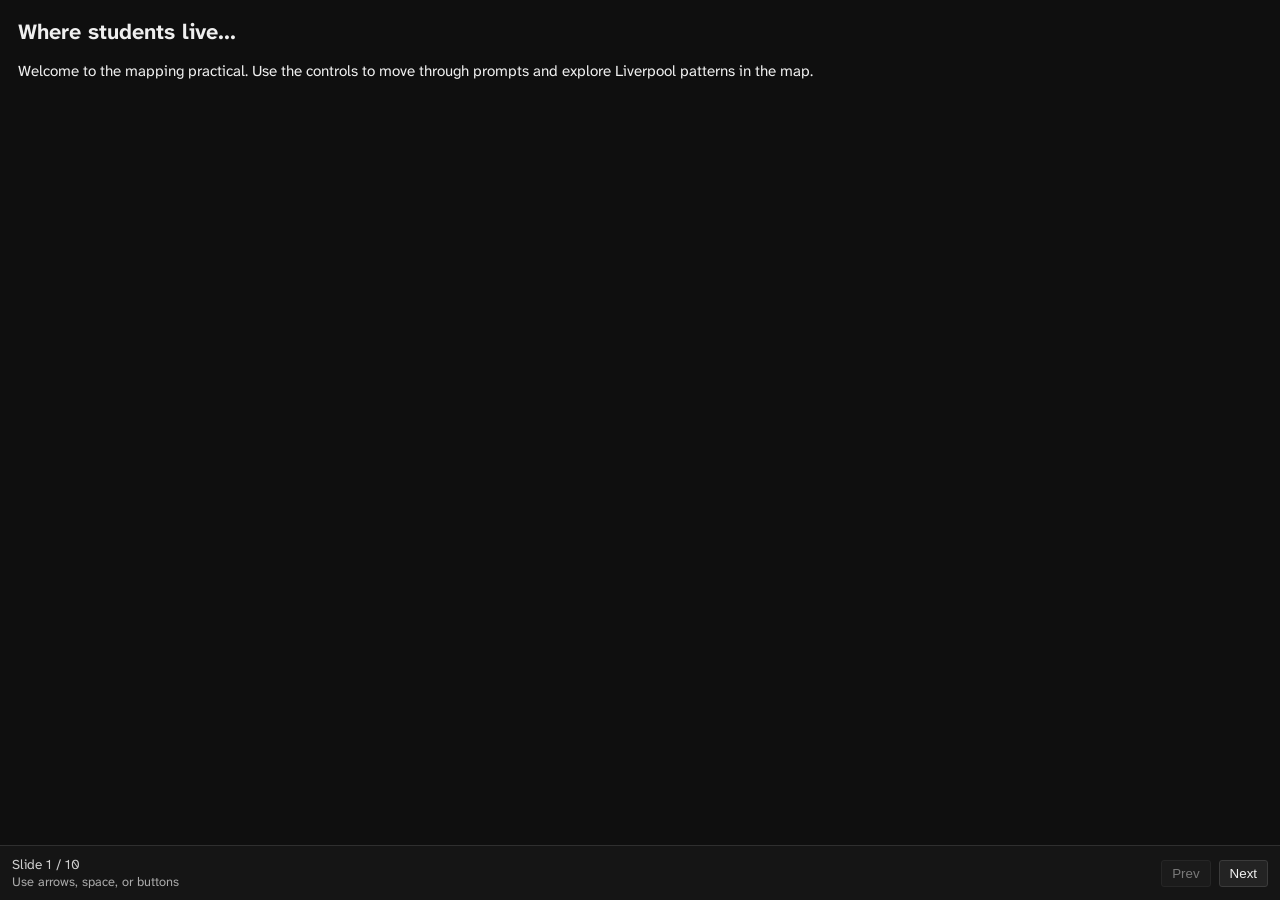
==== www/slides/index.html @ fe1d9b9c "Bundle interactive slide prompts in deployed app and simplify Pages wrapper" ====
<!doctype html>
<html lang="en">
  <head>
    <meta charset="utf-8" />
    <meta name="viewport" content="width=device-width, initial-scale=1" />
    <title>Census Mapping Slides</title>
    <link rel="preconnect" href="https://fonts.googleapis.com" />
    <link rel="preconnect" href="https://fonts.gstatic.com" crossorigin />
    <link href="https://fonts.googleapis.com/css2?family=Atkinson+Hyperlegible+Next:wght@400;700&display=swap" rel="stylesheet" />
    <style>
      html, body { margin: 0; height: 100%; background: #0f0f0f; color: #efefef; font-family: "Atkinson Hyperlegible Next", Arial, sans-serif; }
      .wrap { display: grid; grid-template-rows: 1fr auto; height: 100%; }
      .slide { padding: 20px 18px; overflow: auto; }
      h1 { margin: 0 0 10px; font-size: 1.35rem; line-height: 1.15; }
      p, li { font-size: 0.95rem; line-height: 1.45; }
      ul { padding-left: 1.2rem; }
      .deckbar { border-top: 1px solid #2f2f2f; padding: 10px 12px; display: flex; align-items: center; justify-content: space-between; background: #151515; }
      .controls { display: flex; gap: 8px; }
      button { border: 1px solid #3b3b3b; background: #232323; color: #f2f2f2; padding: 5px 10px; cursor: pointer; border-radius: 3px; }
      button:disabled { opacity: 0.45; cursor: not-allowed; }
      .idx { font-size: 0.85rem; color: #cfcfcf; }
      .hint { font-size: 0.8rem; color: #aaaaaa; }
      code { background: #232323; padding: 2px 4px; border-radius: 3px; }
    </style>
  </head>
  <body>
    <div class="wrap">
      <section class="slide" id="slide"></section>
      <footer class="deckbar">
        <div>
          <div class="idx" id="idx"></div>
          <div class="hint">Use arrows, space, or buttons</div>
        </div>
        <div class="controls">
          <button id="prev">Prev</button>
          <button id="next">Next</button>
        </div>
      </footer>
    </div>

    <script>
      const slides = [
        {
          title: "Where students live...",
          body: `
            <p>Welcome to the mapping practical. Use the controls to move through prompts and explore Liverpool patterns in the map.</p>
          `
        },
        {
          title: "Welcome",
          body: `
            <p>This activity explores Census 2021 data at Output Area level.</p>
            <ul>
              <li>Student share</li>
              <li>Number of students</li>
              <li>Population density</li>
            </ul>
          `
        },
        {
          title: "Population density",
          body: `
            <p>Start by inspecting population density patterns.</p>
            <ul>
              <li>Which areas are most dense?</li>
              <li>How does this compare with student-heavy areas?</li>
            </ul>
          `
        },
        {
          title: "OAC",
          body: `
            <p>Now switch perspective to the Output Area Classification (OAC).</p>
            <p>The map switches to OAC categories in this section.</p>
          `
        },
        {
          title: "Explore OAC classes",
          body: `
            <p>Inspect supergroups, groups, and subgroups.</p>
            <ul>
              <li>Where are distinct neighborhood types concentrated?</li>
              <li>What relationships appear with student concentration?</li>
            </ul>
          `
        },
        {
          title: "OAC and students",
          body: `
            <p>Compare OAC categories with student geographies.</p>
            <p>Are student clusters associated with specific area types?</p>
          `
        },
        {
          title: "OAC reflection",
          body: `
            <p>Summarize the dominant OAC patterns in Liverpool and how they relate to density and student distribution.</p>
          `
        },
        {
          title: "Student population",
          body: `
            <p>Return to student-focused layers and test filters.</p>
            <ul>
              <li>Which OAs have highest student share?</li>
              <li>Which OAs have highest student counts?</li>
            </ul>
          `
        },
        {
          title: "Discussion",
          body: `
            <p>Use the map controls to compare metrics and formulate your interpretation.</p>
          `
        },
        {
          title: "Finish",
          body: `
            <p>Well done. You have completed the practical.</p>
          `
        }
      ];

      let i = 0;
      const slideEl = document.getElementById('slide');
      const idxEl = document.getElementById('idx');
      const prev = document.getElementById('prev');
      const next = document.getElementById('next');

      function notifyParent() {
        const payload = { type: 'reveal-slide', indexh: i };
        try {
          let w = window;
          while (w && w.parent !== w) {
            if (w.Shiny && typeof w.Shiny.setInputValue === 'function') {
              w.Shiny.setInputValue('slide_indexh', i, { priority: 'event' });
              break;
            }
            w = w.parent;
          }
        } catch (e) {}
        window.parent.postMessage(payload, '*');
      }

      function render() {
        const s = slides[i];
        slideEl.innerHTML = `<h1>${s.title}</h1>${s.body}`;
        idxEl.textContent = `Slide ${i + 1} / ${slides.length}`;
        prev.disabled = i === 0;
        next.disabled = i === slides.length - 1;
        notifyParent();
      }

      function step(dir) {
        const n = i + dir;
        if (n < 0 || n >= slides.length) return;
        i = n;
        render();
      }

      prev.addEventListener('click', () => step(-1));
      next.addEventListener('click', () => step(1));
      window.addEventListener('keydown', (e) => {
        if (["ArrowRight", "ArrowDown", " ", "PageDown"].includes(e.key)) {
          e.preventDefault();
          step(1);
        }
        if (["ArrowLeft", "ArrowUp", "PageUp"].includes(e.key)) {
          e.preventDefault();
          step(-1);
        }
      });

      render();
    </script>
  </body>
</html>
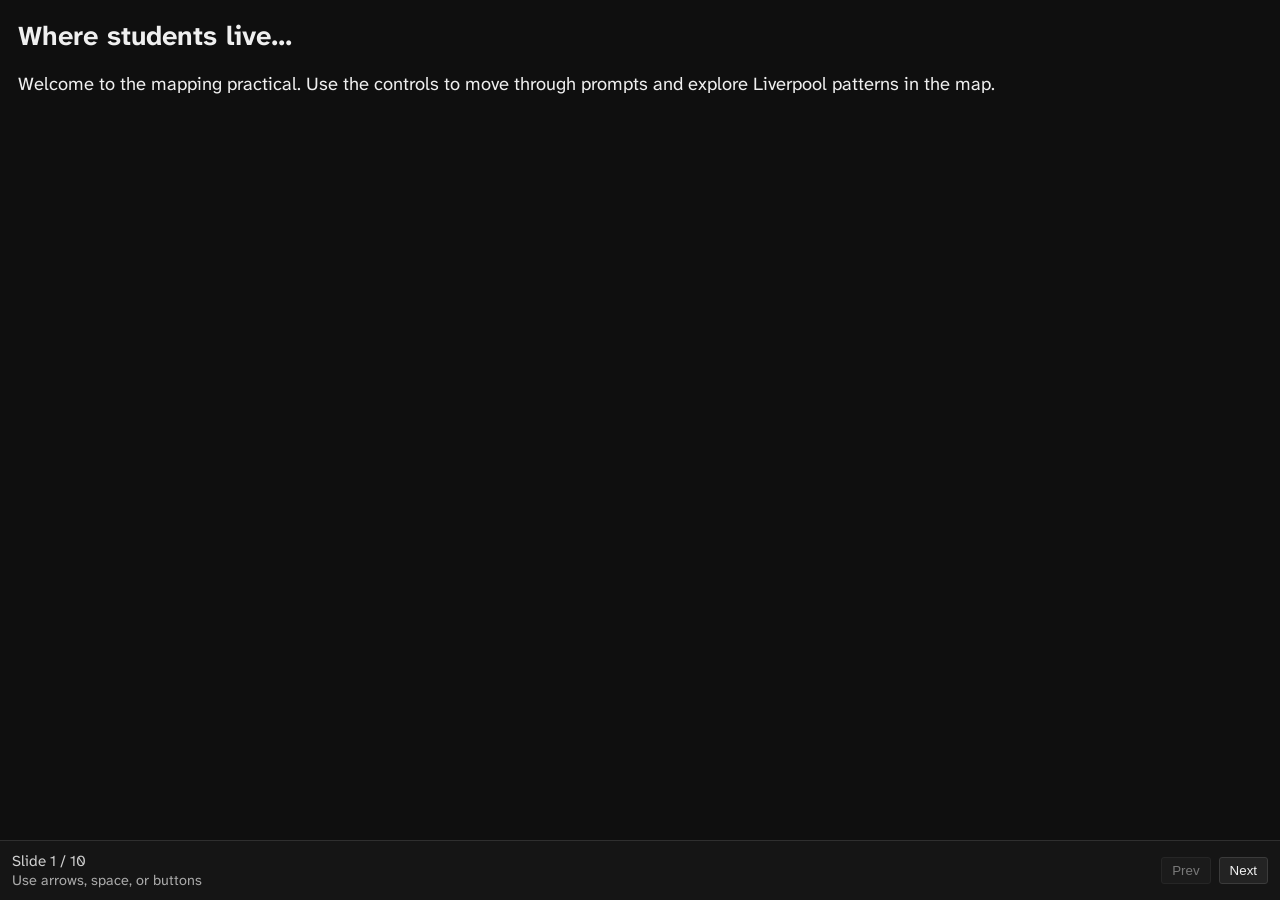
==== commit 5654642f: "Increase left-panel slide typography and enforce Atkinson Hyperlegible Next" ====
--- a/www/slides/index.html
+++ b/www/slides/index.html
@@ -8,18 +8,18 @@
     <link rel="preconnect" href="https://fonts.gstatic.com" crossorigin />
     <link href="https://fonts.googleapis.com/css2?family=Atkinson+Hyperlegible+Next:wght@400;700&display=swap" rel="stylesheet" />
     <style>
-      html, body { margin: 0; height: 100%; background: #0f0f0f; color: #efefef; font-family: "Atkinson Hyperlegible Next", Arial, sans-serif; }
+      html, body { margin: 0; height: 100%; background: #0f0f0f; color: #efefef; font-family: "Atkinson Hyperlegible Next", "Atkinson Hyperlegible", Arial, sans-serif; }
       .wrap { display: grid; grid-template-rows: 1fr auto; height: 100%; }
       .slide { padding: 20px 18px; overflow: auto; }
-      h1 { margin: 0 0 10px; font-size: 1.35rem; line-height: 1.15; }
-      p, li { font-size: 0.95rem; line-height: 1.45; }
+      h1 { margin: 0 0 12px; font-size: 1.7rem; line-height: 1.2; font-weight: 700; }
+      p, li { font-size: 1.15rem; line-height: 1.52; }
       ul { padding-left: 1.2rem; }
       .deckbar { border-top: 1px solid #2f2f2f; padding: 10px 12px; display: flex; align-items: center; justify-content: space-between; background: #151515; }
       .controls { display: flex; gap: 8px; }
       button { border: 1px solid #3b3b3b; background: #232323; color: #f2f2f2; padding: 5px 10px; cursor: pointer; border-radius: 3px; }
       button:disabled { opacity: 0.45; cursor: not-allowed; }
-      .idx { font-size: 0.85rem; color: #cfcfcf; }
-      .hint { font-size: 0.8rem; color: #aaaaaa; }
+      .idx { font-size: 0.95rem; color: #cfcfcf; }
+      .hint { font-size: 0.9rem; color: #aaaaaa; }
       code { background: #232323; padding: 2px 4px; border-radius: 3px; }
     </style>
   </head>
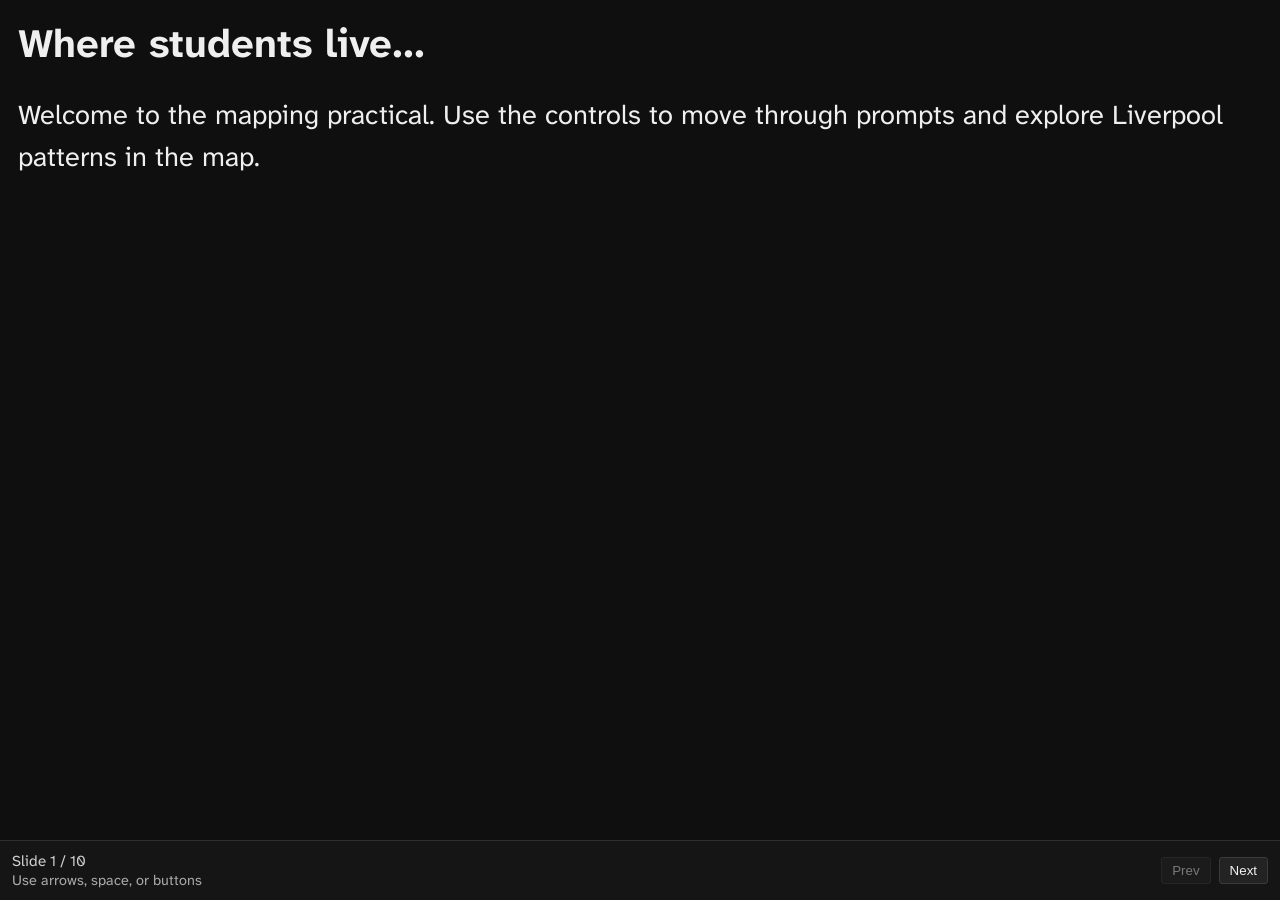
==== commit 3b99877c: "Increase slide typography sizes" ====
--- a/www/slides/index.html
+++ b/www/slides/index.html
@@ -11,8 +11,8 @@
       html, body { margin: 0; height: 100%; background: #0f0f0f; color: #efefef; font-family: "Atkinson Hyperlegible Next", "Atkinson Hyperlegible", Arial, sans-serif; }
       .wrap { display: grid; grid-template-rows: 1fr auto; height: 100%; }
       .slide { padding: 20px 18px; overflow: auto; }
-      h1 { margin: 0 0 12px; font-size: 1.7rem; line-height: 1.2; font-weight: 700; }
-      p, li { font-size: 1.15rem; line-height: 1.52; }
+      h1 { margin: 0 0 12px; font-size: 2.5rem; line-height: 1.2; font-weight: 700; }
+      p, li { font-size: 1.7rem; line-height: 1.52; }
       ul { padding-left: 1.2rem; }
       .deckbar { border-top: 1px solid #2f2f2f; padding: 10px 12px; display: flex; align-items: center; justify-content: space-between; background: #151515; }
       .controls { display: flex; gap: 8px; }
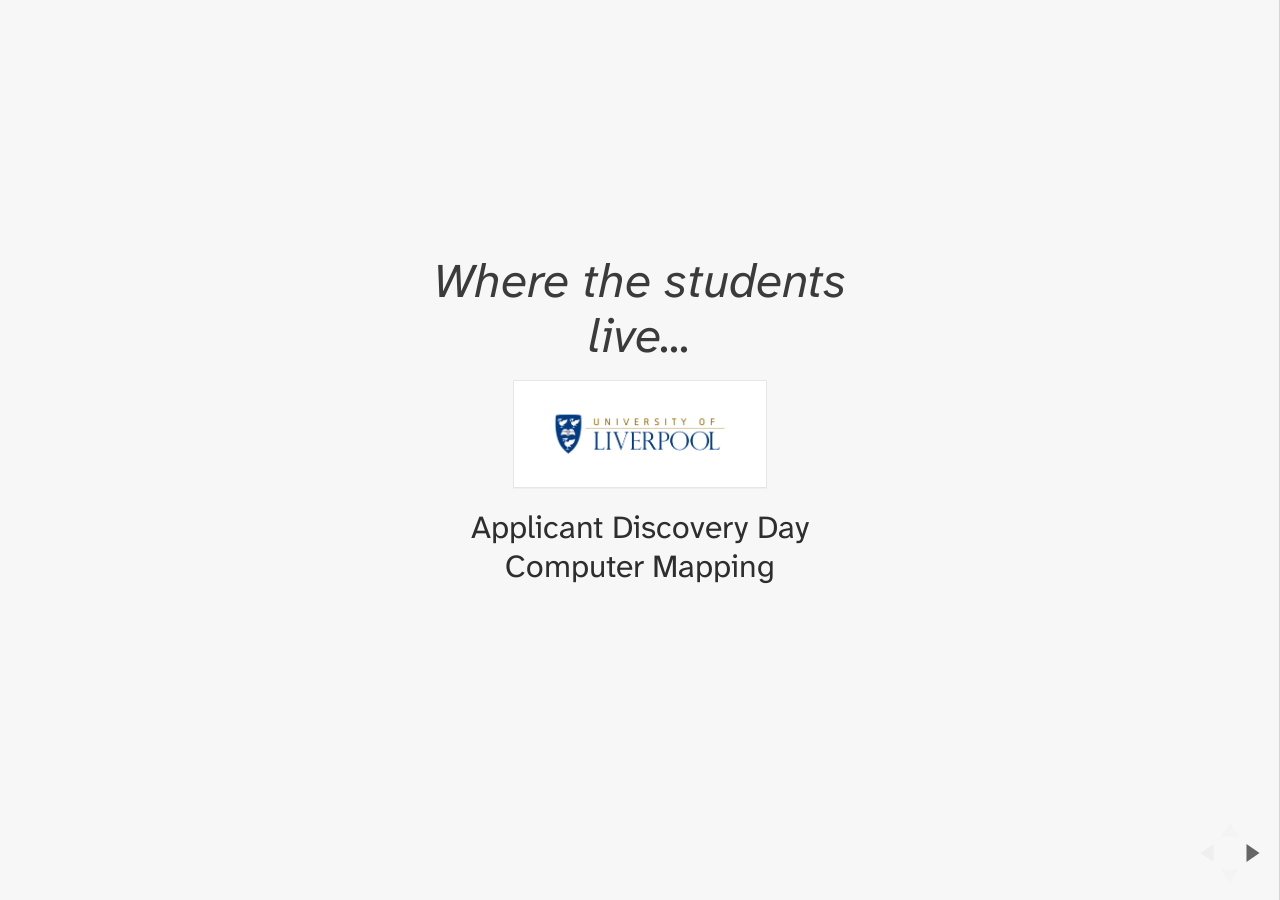
==== commit fcf3dce8: "Use Liverpool slide narrative and matching panel style" ====
--- a/www/slides/index.html
+++ b/www/slides/index.html
@@ -6,126 +6,320 @@
     <title>Census Mapping Slides</title>
     <link rel="preconnect" href="https://fonts.googleapis.com" />
     <link rel="preconnect" href="https://fonts.gstatic.com" crossorigin />
-    <link href="https://fonts.googleapis.com/css2?family=Atkinson+Hyperlegible+Next:wght@400;700&display=swap" rel="stylesheet" />
+    <link href="https://fonts.googleapis.com/css2?family=Atkinson+Hyperlegible+Next:ital,wght@0,400;0,700;1,400;1,700&display=swap" rel="stylesheet" />
     <style>
-      html, body { margin: 0; height: 100%; background: #0f0f0f; color: #efefef; font-family: "Atkinson Hyperlegible Next", "Atkinson Hyperlegible", Arial, sans-serif; }
-      .wrap { display: grid; grid-template-rows: 1fr auto; height: 100%; }
-      .slide { padding: 20px 18px; overflow: auto; }
-      h1 { margin: 0 0 12px; font-size: 2.5rem; line-height: 1.2; font-weight: 700; }
-      p, li { font-size: 1.7rem; line-height: 1.52; }
-      ul { padding-left: 1.2rem; }
-      .deckbar { border-top: 1px solid #2f2f2f; padding: 10px 12px; display: flex; align-items: center; justify-content: space-between; background: #151515; }
-      .controls { display: flex; gap: 8px; }
-      button { border: 1px solid #3b3b3b; background: #232323; color: #f2f2f2; padding: 5px 10px; cursor: pointer; border-radius: 3px; }
-      button:disabled { opacity: 0.45; cursor: not-allowed; }
-      .idx { font-size: 0.95rem; color: #cfcfcf; }
-      .hint { font-size: 0.9rem; color: #aaaaaa; }
-      code { background: #232323; padding: 2px 4px; border-radius: 3px; }
+      html, body {
+        margin: 0;
+        height: 100%;
+        background: #f7f7f7;
+        color: #2e2e2e;
+        font-family: "Atkinson Hyperlegible Next", "Atkinson Hyperlegible", "Helvetica Neue", Arial, sans-serif;
+      }
+
+      .wrap {
+        position: relative;
+        height: 100%;
+        border-right: 1px solid #d4d4d4;
+        overflow: hidden;
+      }
+
+      .slide {
+        height: 100%;
+        overflow-y: auto;
+        box-sizing: border-box;
+        padding: 48px 36px 72px;
+      }
+
+      .slide.centered {
+        display: flex;
+        align-items: center;
+        justify-content: center;
+        text-align: center;
+      }
+
+      .intro-block {
+        max-width: 470px;
+        margin-top: -4vh;
+      }
+
+      .intro-title {
+        margin: 0 0 16px;
+        font-size: 3rem;
+        line-height: 1.15;
+        font-weight: 400;
+        font-style: italic;
+        color: #3b3b3b;
+      }
+
+      .logo-box {
+        display: inline-block;
+        background: #fff;
+        border: 1px solid #e6e6e6;
+        box-shadow: 0 1px 0 rgba(0, 0, 0, 0.03);
+        padding: 8px 16px;
+        margin: 0 0 16px;
+      }
+
+      .logo-box img {
+        width: 220px;
+        max-width: 100%;
+        display: block;
+      }
+
+      .intro-sub {
+        margin: 0;
+        font-size: 2rem;
+        line-height: 1.2;
+        font-weight: 400;
+      }
+
+      h1 {
+        margin: 0 0 16px;
+        font-size: 2.1rem;
+        line-height: 1.2;
+        font-weight: 700;
+      }
+
+      p, li {
+        margin: 0 0 12px;
+        font-size: 1.2rem;
+        line-height: 1.45;
+      }
+
+      ul {
+        margin: 0;
+        padding-left: 1.3rem;
+      }
+
+      .controls {
+        position: absolute;
+        right: 12px;
+        bottom: 10px;
+        width: 74px;
+        height: 74px;
+        pointer-events: none;
+      }
+
+      .navbtn {
+        width: 28px;
+        height: 28px;
+        border: 0;
+        background: transparent;
+        cursor: pointer;
+        position: absolute;
+        pointer-events: auto;
+        opacity: 0.9;
+      }
+
+      .navbtn:disabled {
+        opacity: 0.25;
+        cursor: not-allowed;
+      }
+
+      .nav-left { left: 0; top: 23px; }
+      .nav-right { right: 0; top: 23px; }
+      .nav-up { left: 23px; top: 0; }
+      .nav-down { left: 23px; bottom: 0; }
+
+      .tri {
+        width: 0;
+        height: 0;
+        border-style: solid;
+        position: absolute;
+        top: 50%;
+        left: 50%;
+        transform: translate(-50%, -50%);
+      }
+
+      .nav-left .tri {
+        border-width: 9px 13px 9px 0;
+        border-color: transparent #d8d8d8 transparent transparent;
+      }
+
+      .nav-right .tri {
+        border-width: 9px 0 9px 13px;
+        border-color: transparent transparent transparent #565656;
+      }
+
+      .nav-up .tri {
+        border-width: 0 9px 13px 9px;
+        border-color: transparent transparent #ececec transparent;
+      }
+
+      .nav-down .tri {
+        border-width: 13px 9px 0 9px;
+        border-color: #ececec transparent transparent transparent;
+      }
+
+      @media (max-width: 960px) {
+        .slide {
+          padding: 26px 20px 52px;
+        }
+
+        .intro-title {
+          font-size: 2.2rem;
+        }
+
+        .intro-sub {
+          font-size: 1.65rem;
+        }
+
+        h1 {
+          font-size: 1.65rem;
+        }
+
+        p, li {
+          font-size: 1rem;
+        }
+      }
     </style>
   </head>
   <body>
     <div class="wrap">
       <section class="slide" id="slide"></section>
-      <footer class="deckbar">
-        <div>
-          <div class="idx" id="idx"></div>
-          <div class="hint">Use arrows, space, or buttons</div>
-        </div>
-        <div class="controls">
-          <button id="prev">Prev</button>
-          <button id="next">Next</button>
-        </div>
-      </footer>
+
+      <div class="controls" aria-hidden="true">
+        <button id="up" class="navbtn nav-up" aria-label="Up" disabled><span class="tri"></span></button>
+        <button id="right" class="navbtn nav-right" aria-label="Next"><span class="tri"></span></button>
+        <button id="left" class="navbtn nav-left" aria-label="Previous"><span class="tri"></span></button>
+        <button id="down" class="navbtn nav-down" aria-label="Down" disabled><span class="tri"></span></button>
+      </div>
     </div>
 
     <script>
       const slides = [
         {
-          title: "Where students live...",
-          body: `
-            <p>Welcome to the mapping practical. Use the controls to move through prompts and explore Liverpool patterns in the map.</p>
+          centered: true,
+          html: `
+            <div class="intro-block">
+              <h1 class="intro-title">Where the students live...</h1>
+              <div class="logo-box"><img src="figs/logo.png" alt="University of Liverpool" /></div>
+              <p class="intro-sub">Applicant Discovery Day<br/>Computer Mapping</p>
+            </div>
           `
         },
         {
           title: "Welcome",
           body: `
-            <p>This activity explores Census 2021 data at Output Area level.</p>
-            <ul>
-              <li>Student share</li>
-              <li>Number of students</li>
-              <li>Population density</li>
-            </ul>
+            <p>Welcome to the computer mapping session!!! In the next few minutes, you will go on a whirlwind tour that will allow you to <b>discover</b> the city of <b>Liverpool</b> using <b>spatial data</b>. In the process, you will get to play with some of the most exciting technology to make maps.</p>
+            <p>Move through the notes by navigating the arrows.</p>
+            <p><b>Let's start!!!</b></p>
           `
         },
         {
           title: "Population density",
           body: `
-            <p>Start by inspecting population density patterns.</p>
-            <ul>
-              <li>Which areas are most dense?</li>
-              <li>How does this compare with student-heavy areas?</li>
+            <p>Spatial data are displayed in layers. Each layer displays a different variable for Liverpool.</p>
+            <ul>
+              <li>At the minute, population density is the only visible layer on the map.</li>
+              <li><b>Population density</b> takes the number of people who live in each area and divides it by the size of the area (km2 in our case).</li>
+              <li>The map is coloured based on these values, with lighter values representing greater density.</li>
+              <li>Which areas of Liverpool have the highest population density? Why might this be?</li>
             </ul>
           `
         },
         {
           title: "OAC",
           body: `
-            <p>Now switch perspective to the Output Area Classification (OAC).</p>
-            <p>The map switches to OAC categories in this section.</p>
-          `
-        },
-        {
-          title: "Explore OAC classes",
-          body: `
-            <p>Inspect supergroups, groups, and subgroups.</p>
-            <ul>
-              <li>Where are distinct neighborhood types concentrated?</li>
-              <li>What relationships appear with student concentration?</li>
-            </ul>
-          `
-        },
-        {
-          title: "OAC and students",
-          body: `
-            <p>Compare OAC categories with student geographies.</p>
-            <p>Are student clusters associated with specific area types?</p>
-          `
-        },
-        {
-          title: "OAC reflection",
-          body: `
-            <p>Summarize the dominant OAC patterns in Liverpool and how they relate to density and student distribution.</p>
+            <p>Let's peel off the population density layer and move to the next layer.</p>
+            <p>Welcome to the <b>Output Area Classification</b> (OAC), a product of Professor Alex Singleton. OAC is a <i>neighborhood classification</i>.</p>
+            <p>Neighbourhood classifications are data-driven descriptions of places. Using large amounts of quantitative information, we can draw empirical portraits of the character of an area.</p>
+          `
+        },
+        {
+          title: "Explore the classifications",
+          body: `
+            <p>Zoom into different areas and click on areas to find out what category they belong to.</p>
+            <p>For a description of each group, move to the next slide.</p>
+          `
+        },
+        {
+          title: "OAC groups (pt. I)",
+          body: `
+            <ul>
+              <li><b>Hard pressed living</b>: Typically found in urban areas, residents are less diverse (mostly White). Occupations are dominated by manual labour opportunities.</li>
+              <li><b>Constrained city dwellers</b>: Neighbourhoods are characterised by social housing and residents tend to be older on average (with a lower proportion of children in the area). Unemployment rates are higher than other groups, with educational levels lower.</li>
+              <li><b>Urbanites</b>: Residents tend to be employed in financial, public administration and education-related roles. Main urban areas, with a mix of terraces and flats.</li>
+              <li><b>Suburbanites</b>: Areas located on the outskirts of urban areas. Characterised by semi-detached houses. Residents are a mixture of young families and retired individuals, and are above average in terms of incomes.</li>
+            </ul>
+          `
+        },
+        {
+          title: "OAC groups (pt. II)",
+          body: `
+            <ul>
+              <li><b>Cosmopolitans</b>: Densely populated, these areas are dominated by privately rented flats and younger populations (particularly students and young professionals).</li>
+              <li><b>Multicultural metropolitans</b>: Terraced housing dominates these areas. There is a high ethnic mix, and most other characteristics are at national average.</li>
+              <li><b>Ethnicity central</b>: Higher concentrations of non-White populations. Typically younger, renting accommodation and higher unemployment.</li>
+              <li><b>Rural residents</b>: Rural areas with an older and affluent population (there are none of these in Liverpool, a truly urban city).</li>
+            </ul>
+          `
+        },
+        {
+          title: "Beyond Liverpool",
+          body: `
+            <p>OAC goes beyond Liverpool to include the entire country.</p>
+            <p>Open <a href="http://oac.datashine.org.uk/#datalayer=oac11_s&layers=BTTT&zoom=12&lon=-0.1500&lat=51.5200" target="_blank" rel="noopener noreferrer">this link</a> in a new tab and enter your postcode. Does the neighborhood description match your perception of the place?</p>
           `
         },
         {
           title: "Student population",
           body: `
-            <p>Return to student-focused layers and test filters.</p>
-            <ul>
-              <li>Which OAs have highest student share?</li>
-              <li>Which OAs have highest student counts?</li>
-            </ul>
-          `
-        },
-        {
-          title: "Discussion",
-          body: `
-            <p>Use the map controls to compare metrics and formulate your interpretation.</p>
-          `
-        },
-        {
-          title: "Finish",
-          body: `
-            <p>Well done. You have completed the practical.</p>
+            <p>Now we shift from OAC to student patterns.</p>
+          `
+        },
+        {
+          title: "Landmarks and place",
+          body: `
+            <p>Use the map to find:</p>
+            <ul>
+              <li><b>Anfield</b> (look north towards Stanley Park).</li>
+              <li><b>Albert Dock</b> (follow the River Mersey into the city centre).</li>
+              <li><b>Liverpool John Lennon Airport</b> (try South Liverpool).</li>
+            </ul>
+          `
+        },
+        {
+          title: "Explore with controls",
+          body: `
+            <p>Use the controls on the right to filter map values. Try the student-focused metrics and compare how the map changes as you adjust thresholds.</p>
+          `
+        },
+        {
+          title: "Questions",
+          body: `
+            <p>Try to find answers to the following:</p>
+            <ul>
+              <li>Which area contains the highest number of students in Liverpool?</li>
+              <li>Where are the two main areas where students live in Liverpool? Why might students be attracted to these areas?</li>
+              <li>How does the spatial distribution of students relate to patterns in population density?</li>
+              <li>Why might some places be visible on the map but have no student counts?</li>
+            </ul>
+          `
+        },
+        {
+          title: "OAC + students",
+          body: `
+            <p>Combine OAC and student metrics to answer:</p>
+            <ul>
+              <li>Which neighborhood types do students live in?</li>
+              <li>How are these areas different from the rest of Liverpool?</li>
+            </ul>
+          `
+        },
+        {
+          title: "Wrap-up",
+          body: `
+            <p><b>Well done</b> on completing the short practical. This gives you a flavour of mapping and spatial analysis in Liverpool.</p>
+            <p>Please use any remaining time to ask questions about the degree or the city itself.</p>
           `
         }
       ];
 
       let i = 0;
       const slideEl = document.getElementById('slide');
-      const idxEl = document.getElementById('idx');
-      const prev = document.getElementById('prev');
-      const next = document.getElementById('next');
+      const left = document.getElementById('left');
+      const right = document.getElementById('right');
 
       function notifyParent() {
         const payload = { type: 'reveal-slide', indexh: i };
@@ -144,10 +338,15 @@
 
       function render() {
         const s = slides[i];
-        slideEl.innerHTML = `<h1>${s.title}</h1>${s.body}`;
-        idxEl.textContent = `Slide ${i + 1} / ${slides.length}`;
-        prev.disabled = i === 0;
-        next.disabled = i === slides.length - 1;
+        if (s.centered) {
+          slideEl.className = 'slide centered';
+          slideEl.innerHTML = s.html;
+        } else {
+          slideEl.className = 'slide';
+          slideEl.innerHTML = `<h1>${s.title}</h1>${s.body}`;
+        }
+        left.disabled = i === 0;
+        right.disabled = i === slides.length - 1;
         notifyParent();
       }
 
@@ -158,8 +357,8 @@
         render();
       }
 
-      prev.addEventListener('click', () => step(-1));
-      next.addEventListener('click', () => step(1));
+      left.addEventListener('click', () => step(-1));
+      right.addEventListener('click', () => step(1));
       window.addEventListener('keydown', (e) => {
         if (["ArrowRight", "ArrowDown", " ", "PageDown"].includes(e.key)) {
           e.preventDefault();
